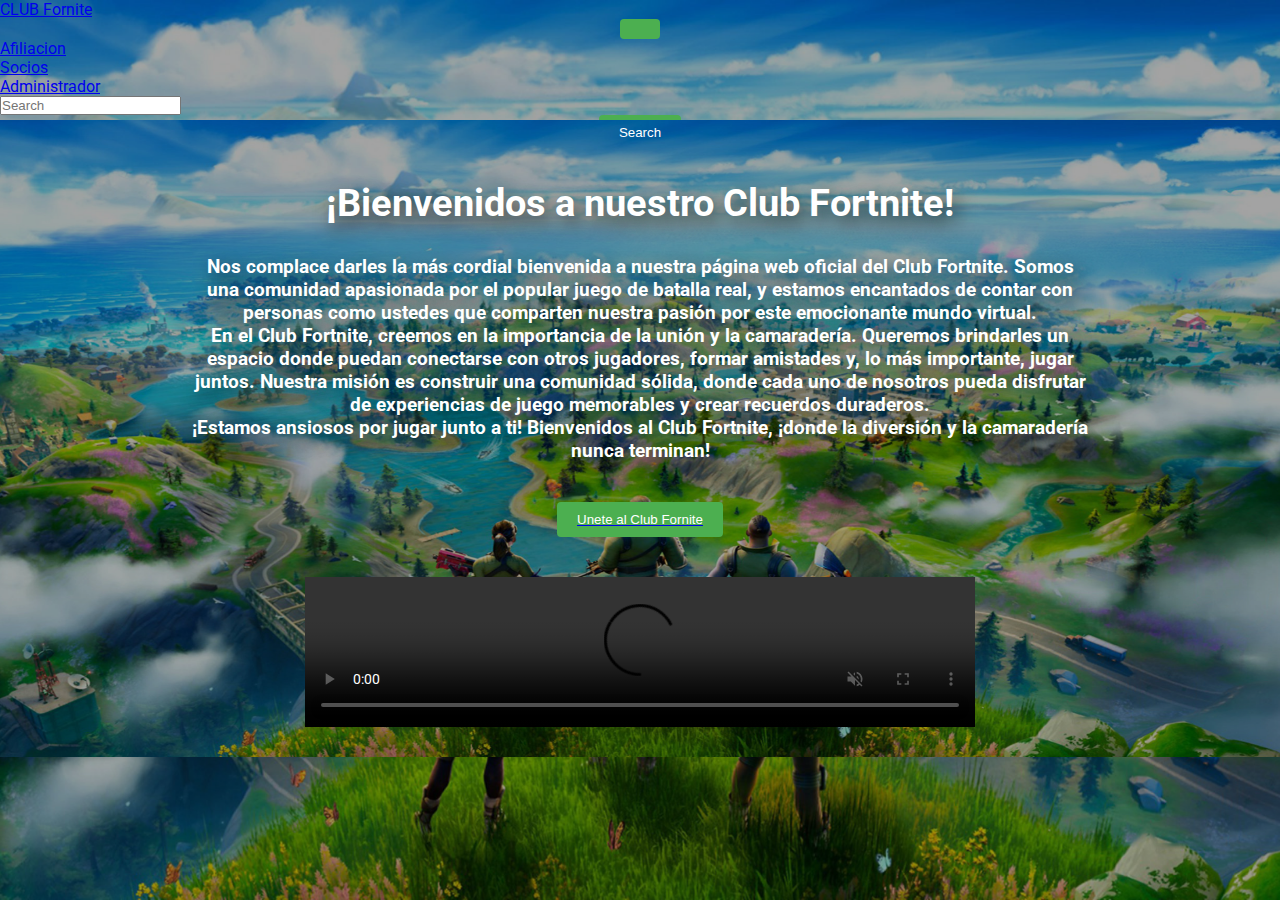
==== index.html @ 60dc1762 "first commit" ====
<!DOCTYPE html>
<html lang="en">
<head>
  <meta charset="UTF-8">
  <meta name="viewport" content="width=device-width, initial-scale=1.0">
  <link href="https://cdn.jsdelivr.net/npm/bootstrap@5.3.0/dist/css/bootstrap.min.css" rel="stylesheet" integrity="sha384-9ndCyUaIbzAi2FUVXJi0CjmCapSmO7SnpJef0486qhLnuZ2cdeRhO02iuK6FUUVM" crossorigin="anonymous">
  <link rel="stylesheet" href="css/style.css">
  <title>Document</title>
</head>
<body>
  <!-- ------------------------ navbar ------------------------ -->
  <nav class="navbar navbar-expand-lg bg-body-tertiary navbar bg-dark border-bottom border-bottom-dark" data-bs-theme="dark">
    <div class="container-fluid">
      <a class="navbar-brand" href="index.html">CLUB Fornite</a>
      <button class="navbar-toggler" type="button" data-bs-toggle="collapse" data-bs-target="#navbarSupportedContent" aria-controls="navbarSupportedContent" aria-expanded="false" aria-label="Toggle navigation">
        <span class="navbar-toggler-icon"></span>
      </button>
      <div class="collapse navbar-collapse" id="navbarSupportedContent">
        <ul class="navbar-nav me-auto mb-2 mb-lg-0">
          
          <li class="nav-item">
            <a class="nav-link" href="afiliacion.html">Afiliacion</a>
          </li>
          <li class="nav-item">
            <a class="nav-link" href="accesos.html">Socios</a>
          </li>
          <li class="nav-item">
            <a class="nav-link" href="socios.html">Administrador</a>
          </li>
        </ul>
        <form class="d-flex" role="search">
          <input class="form-control me-2" type="search" placeholder="Search" aria-label="Search">
          <button class="btn btn-outline-success" type="submit">Search</button>
        </form>
      </div>
    </div>
  </nav>

  
<div class="bienvenida">
  <div class="mensajeBienvenida">
    <h1>¡Bienvenidos a nuestro Club Fortnite!</h1>
    <p>Nos complace darles la más cordial bienvenida a nuestra página web oficial del Club Fortnite. Somos una comunidad apasionada por el popular juego de batalla real, y estamos encantados de contar con personas como ustedes que comparten nuestra pasión por este emocionante mundo virtual.</p>
    <p>En el Club Fortnite, creemos en la importancia de la unión y la camaradería. Queremos brindarles un espacio donde puedan conectarse con otros jugadores, formar amistades y, lo más importante, jugar juntos. Nuestra misión es construir una comunidad sólida, donde cada uno de nosotros pueda disfrutar de experiencias de juego memorables y crear recuerdos duraderos.</p>
    <p>¡Estamos ansiosos por jugar junto a ti! Bienvenidos al Club Fortnite, ¡donde la diversión y la camaradería nunca terminan!</p>
    <a href="afiliacion.html"><button class="btnDescargar"> Unete al Club Fornite</button></a>
  </div>
  <div class="video">
  <video controls autoplay muted >
    <source src="img/Tráiler cinematográfico del Capítulo 4 - Temporada 3 de Fortnite_ TIERRAS SALVAJES-(1080p).mp4" type="video/mp4">
    </video>
  </div>
</div>
</body>
</html>
---- css/style.css ----
@import url('https://fonts.googleapis.com/css2?family=Roboto:ital,wght@0,400;0,700;0,900;1,500&display=swap');

* {
  margin: 0;
  padding: 0;
}

h1, p, a, th, td, label {
  font-family: 'Roboto', sans-serif;
}

h1 {
    text-align: center;
    margin: 30px auto;
}

/* Estilo para el contenedor del formulario */
.form-container {
    width: 600px;
    margin: 30px auto;
    border: 1px solid #ccc;
    border-radius: 4px;
    padding: 20px;
    background-color: #f9f9f9;
  }
  
  /* Estilo para los campos de entrada */
  .form-container input[type="text"],
  .form-container input[type="email"],
  .form-container input[type="tel"],
  .form-container input[type="number"],
  .form-container select,
  .form-container textarea {
    width: 80%;
    padding: 10px;
    margin-bottom: 10px;
    border: 1px solid #ccc;
    border-radius: 4px;
    display: block;
    margin: 0 auto;
  }
  
  /* Estilo para las etiquetas de los campos */
  .form-container label {
    display: block;
    margin-bottom: 5px;
    margin-left: 10%;
  }
  
  /* Estilo para el botón de envío */
  .form-container input[type="button"],
  button {
    background-color: #4CAF50;
    color: white;
    padding: 10px 20px;
    border: none;
    border-radius: 4px;
    cursor: pointer;
    display: block;
    margin: 0 auto;
  }
  
  /* Estilo para el botón de envío cuando se pasa el mouse por encima */
  .form-container input[type="button"],
  button:hover {
    background-color: #45a049;
  }

  
  /* Estilo para la tabla */
  .table-container table {
    width: 100%;
    border-collapse: collapse;
    
  }

  table {
    margin: 0 auto;
  }
  
  /* Resto de estilos para las celdas y encabezado de la tabla */
  thead {
    background-color: #f5f5f5;
  }
  
  thead th {
    font-size: 1.2rem;
    padding: 20px;
    text-align: center    ;
    border-bottom: 1px solid #ccc;
  }
  
  tbody tr:nth-child(even) {
    background-color: #f9f9f9;
  }
  
  tbody td {
    padding: 10px 30px;
    background-color: #f9f9f9;
    border-bottom: 1px solid #ccc;
    text-align: left;
  }
  
  tbody td:last-child {
    text-align: center;
  }
  
  tbody td:last-child a {
    color: #337ab7;
    text-decoration: none;
  }
  
  tbody td:last-child a:hover {
    text-decoration: underline;
  }

input[type="checkbox"] {
    text-align: center;
    margin: 0 auto;
    align-items: center;
    display: flex;
    
}

.btnDescargar {
  display: flex;
  align-items: center;
  margin: 40px auto;
}

video {
  width: 50%;
}

.video {
  display: flex;
  justify-content: center;
  align-items: center;
  padding-bottom: 30px;
}

.bienvenida {
  background-image: url(../img/Diseño\ sin\ título.png);
  background-size: 100% 100%;
  background-repeat: no-repeat;
  background-position: center;
  margin: -30px;
  padding-top: 30px;
}

.mensajeBienvenida {
  max-width: 900px;
  text-align: center;
  margin: 0 auto;
  font-weight: bold;
  font-size: 1.2rem;
  text-shadow: 5px 7px 18px rgba(0,0,0,0.7);
  color: white;
}

body {
  background-image: url(../img/Diseño\ sin\ título.png);
  background-size: cover;
  background-repeat: no-repeat;
  background-position: center;
  height: 100vh; /* Opcional: ajusta la altura según tus necesidades */
}

html {
  background-color: rgb(89, 246, 194);
}
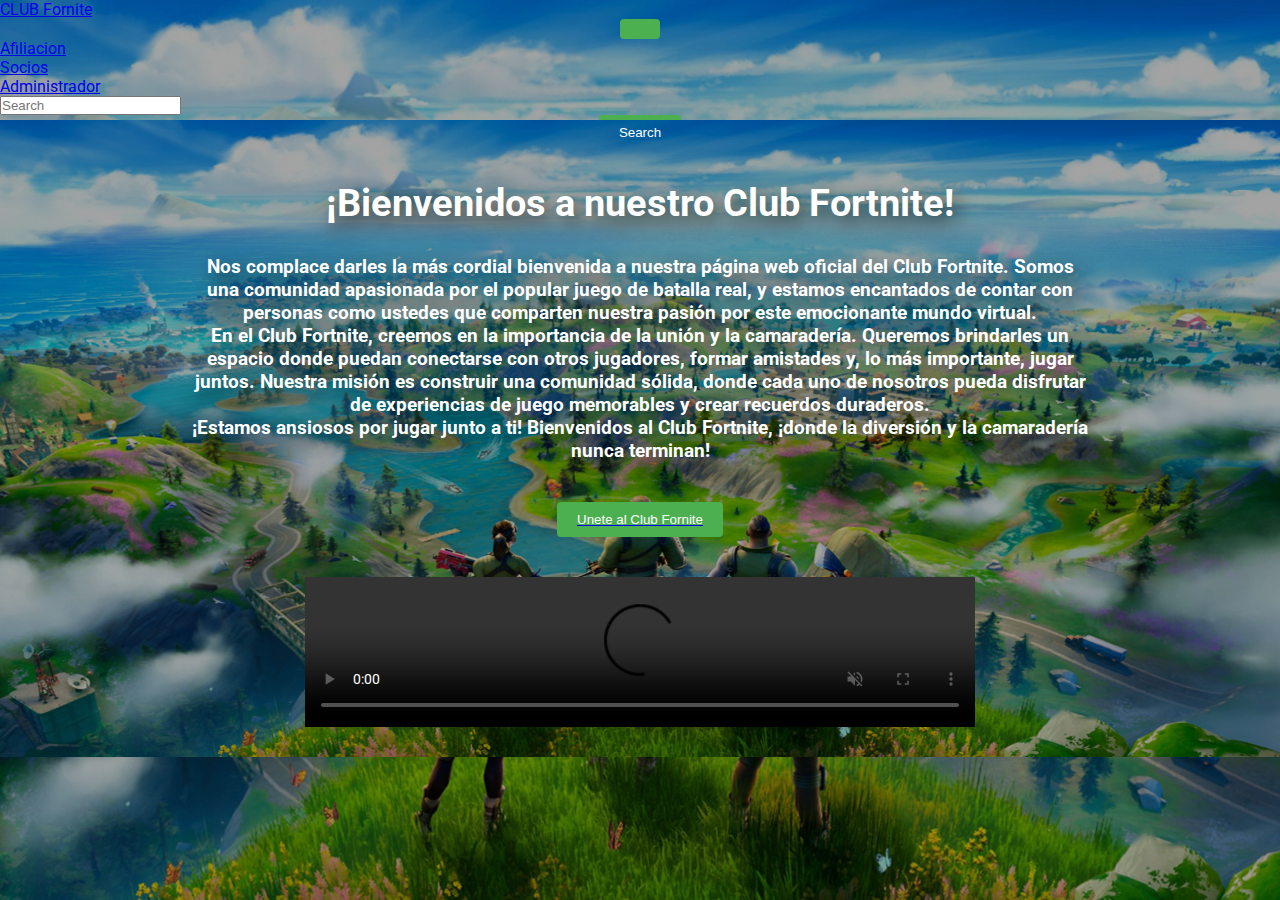
==== commit c929532b: "modificando navbar" ====
--- a/index.html
+++ b/index.html
@@ -51,5 +51,6 @@
     </video>
   </div>
 </div>
+<script src="https://cdn.jsdelivr.net/npm/bootstrap@5.3.0/dist/js/bootstrap.bundle.min.js" integrity="sha384-geWF76RCwLtnZ8qwWowPQNguL3RmwHVBC9FhGdlKrxdiJJigb/j/68SIy3Te4Bkz" crossorigin="anonymous"></script>
 </body>
 </html>